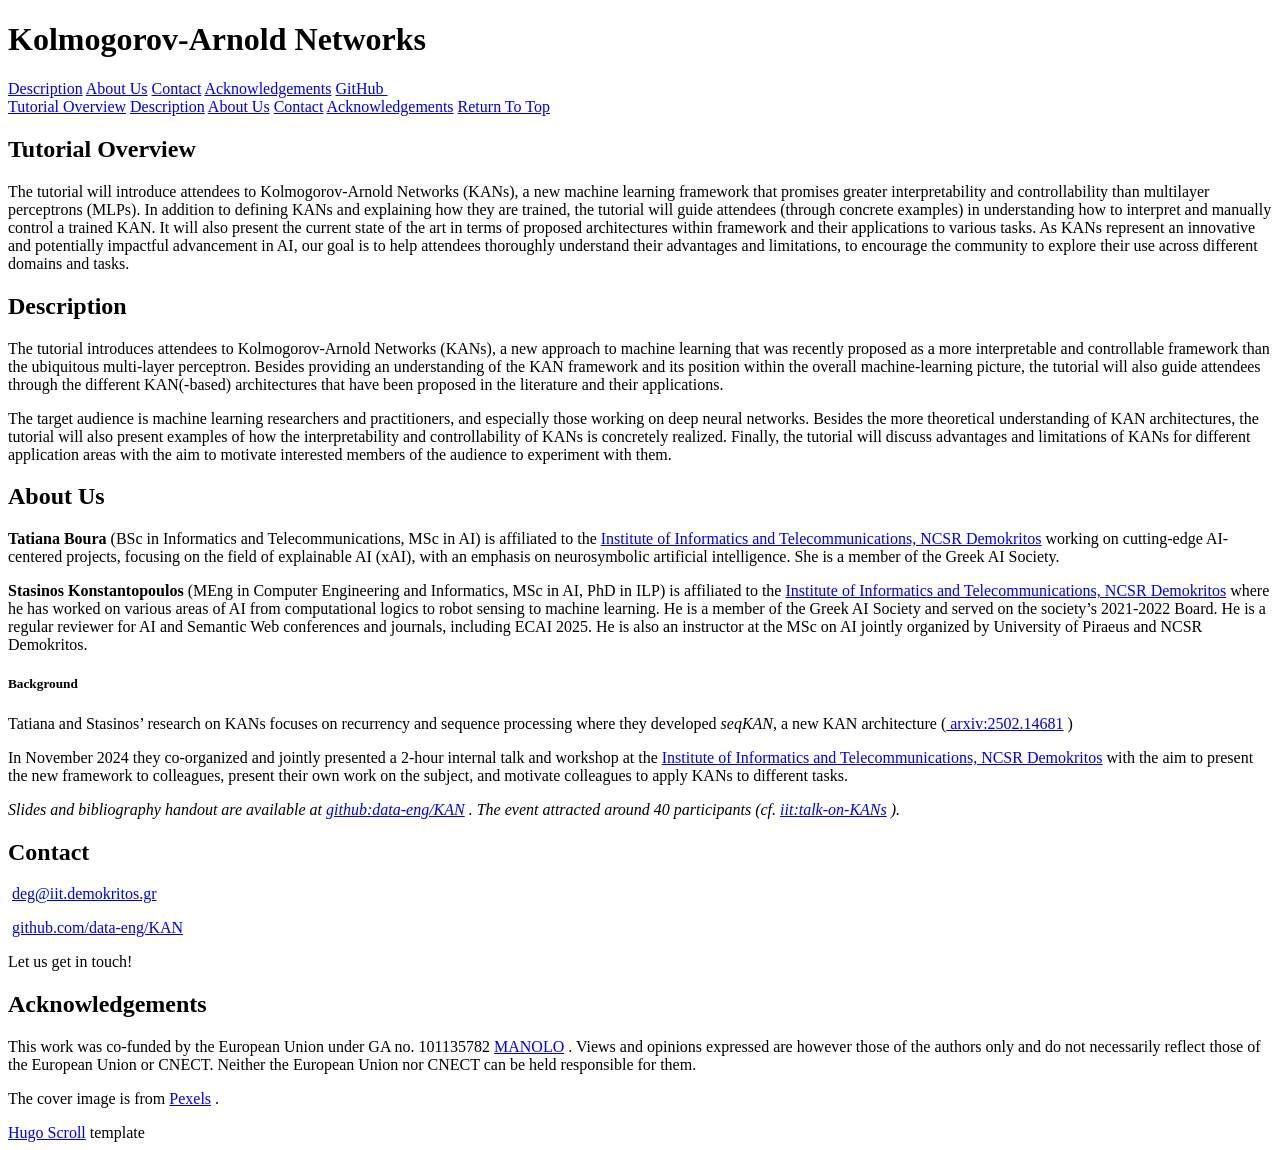
==== docs/index.html @ a7bc5370 "Built site" ====
<!DOCTYPE html>
<html lang="en">
  <head>
	<meta name="generator" content="Hugo 0.131.0"><meta http-equiv="Content-Type" content="text/html; charset=UTF-8" />
<meta http-equiv="X-UA-Compatible" content="IE=edge,chrome=1" />



<title>Introduction to Kolmogorov-Arnold Networks</title>




  <link rel="shortcut icon" href="/KAN/images/favicon.png" type="image/png" />


  <meta name="description" content="Introduction to Kolmogorov-Arnold Networks"
/>

  <meta name="keywords" content="some, keywords, for, seo, you, know, google, duckduckgo, and, such"
/>
<meta name="referrer" content="no-referrer-when-downgrade" />

<meta name="HandheldFriendly" content="True" />
<meta name="MobileOptimized" content="320" />
<meta name="viewport" content="width=device-width, initial-scale=1.0" />











<link rel="stylesheet" href="/KAN/css/style.min.d5d3db02f0aea9da085e8a3356e43a6e72c3c6d2f83bc7bd03868e45275d36c0.css" type="text/css" integrity="sha256-1dPbAvCuqdoIXoozVuQ6bnLDxtL4O8e9A4aORSddNsA=" />

<meta property="og:url" content="https://data-eng.github.io/KAN/">
  <meta property="og:site_name" content="Introduction to Kolmogorov-Arnold Networks">
  <meta property="og:title" content="Introduction to Kolmogorov-Arnold Networks">
  <meta property="og:description" content="Introduction to Kolmogorov-Arnold Networks">
  <meta property="og:locale" content="en">
  <meta property="og:type" content="website">
    <meta property="og:image" content="https://data-eng.github.io/KAN/images/cover-image.jpg">


  <meta name="twitter:card" content="summary_large_image">
  <meta name="twitter:image" content="https://data-eng.github.io/KAN/images/cover-image.jpg">
  <meta name="twitter:title" content="Introduction to Kolmogorov-Arnold Networks">
  <meta name="twitter:description" content="Introduction to Kolmogorov-Arnold Networks">


  <meta itemprop="name" content="Introduction to Kolmogorov-Arnold Networks">
  <meta itemprop="description" content="Introduction to Kolmogorov-Arnold Networks">
  <meta itemprop="image" content="https://data-eng.github.io/KAN/images/cover-image.jpg">



















</head>
  <body>










  
  <style>
   #site-head.withCenteredImage {
    background-image: url('/KAN/images/pexels-googledeepmind-18069230_hu385750889993454171.webp');
  } 
  
    @media (max-width:1920px) and (max-height:1080px) {
      #site-head.withCenteredImage { background-image: url('/KAN/images/pexels-googledeepmind-18069230_hu17025961477384923134.webp'); }
    }
    @media (max-width:1600px) and (max-height:900px) {
      #site-head.withCenteredImage { background-image: url('/KAN/images/pexels-googledeepmind-18069230_hu4778265850010504408.webp'); }
    }
    @media (max-width:1366px) and (max-height:768px) {
      #site-head.withCenteredImage { background-image: url('/KAN/images/pexels-googledeepmind-18069230_hu17669664943263432897.webp'); }
    }

    
  
    @media (max-height:1024px) and (max-aspect-ratio: 900 / 1024) {
      #site-head.withCenteredImage { background-image: url('/KAN/images/pexels-googledeepmind-18069230_hu8406706977879177035.webp'); }
    }
    @media (max-height:1024px) and (max-aspect-ratio: 600 / 1024) {
      #site-head.withCenteredImage { background-image: url('/KAN/images/pexels-googledeepmind-18069230_hu4654658101973155200.webp'); }
    }
    @media (max-height:1024px) and (max-aspect-ratio: 360 / 1024) {
      #site-head.withCenteredImage { background-image: url('/KAN/images/pexels-googledeepmind-18069230_hu14979525852790788212.webp'); }
    }
  </style>
  
<header id="site-head" class="withCenteredImage">


    <div class="vertical">

        

  
  

        <div id="site-head-content" class="inner">
	    

            
              <h1 class="blog-title">Kolmogorov-Arnold Networks</h1>
              
            

            
              
              

              
                
                 <a class='btn site-menu' data-title-anchor='description' href='#description'>Description</a>
              
            
              
              

              
                
                 <a class='btn site-menu' data-title-anchor='about-us' href='#about-us'>About Us</a>
              
            
              
              

              
                
                 <a class='btn site-menu' data-title-anchor='contact' href='#contact'>Contact</a>
              
            
              
              

              
                
                 <a class='btn site-menu' data-title-anchor='acknowledgements' href='#acknowledgements'>Acknowledgements</a>
              
            
              
              

              
                 <a class='btn site-menu' href='https://github.com/data-eng/KAN'>GitHub&nbsp;<i class="fa fa-external-link"></i></a>
              
            

            
                
                <a id='header-arrow' href="#tutorial-overview" aria-label="Go to first section"><i class="fa fa-angle-down"></i></a>
            
        </div>
    </div>
</header>

<main class="content" role="main">
    
    <div class='fixed-nav'>
        
        
        
            
            <a class='fn-item' item_index='1' href='#tutorial-overview'>Tutorial Overview</a>
            
        
            
            <a class='fn-item' item_index='2' href='#description'>Description</a>
            
        
            
            <a class='fn-item' item_index='3' href='#about-us'>About Us</a>
            
        
            
            <a class='fn-item' item_index='4' href='#contact'>Contact</a>
            
        
            
            <a class='fn-item' item_index='5' href='#acknowledgements'>Acknowledgements</a>
            
        
        
            
            <a class='fn-item' item_index='6' href='./#site-head'>Return To Top</a>
        
    </div>

    
    
        
        
        <div class='post-holder'>
            <article id='tutorial-overview' class='post first '>
                <header class="post-header">
                    <h2 class="post-title">Tutorial Overview</h2>
                </header>
                <section class="post-content">
                    <p>The tutorial will introduce attendees to Kolmogorov-Arnold Networks (KANs),
a new machine learning framework that promises greater interpretability and controllability
than multilayer perceptrons (MLPs).
In addition to defining KANs and explaining how they are trained,
the tutorial will guide attendees (through concrete examples) in understanding
how to interpret and manually control a trained KAN. It will also present
the current state of the art in terms of proposed architectures within
framework and their applications to various tasks.
As KANs represent an innovative and potentially impactful
advancement in AI, our goal is to help attendees thoroughly
understand their advantages and limitations,
to encourage the community to explore their use across different domains and tasks.</p>

                </section>
            </article>
            <div class='post-after light'></div>
        </div>
        
    
        
        
        <div class='post-holder dark'>
            <article id='description' class='post  '>
                <header class="post-header">
                    <h2 class="post-title">Description</h2>
                </header>
                <section class="post-content">
                    <p>The tutorial introduces attendees to Kolmogorov-Arnold Networks
(KANs), a new approach to machine learning that was recently proposed
as a more interpretable and controllable framework than the ubiquitous
multi-layer perceptron. Besides providing an understanding of the KAN
framework and its position within the overall machine-learning
picture, the tutorial will also guide attendees through the different
KAN(-based) architectures that have been proposed in the literature and their
applications.</p>
<p>The target audience is machine learning researchers and practitioners,
and especially those working on deep neural networks. Besides the more
theoretical understanding of KAN architectures, the tutorial will also
present examples of how the interpretability and controllability of
KANs is concretely realized. Finally, the tutorial will discuss
advantages and limitations of KANs for different application areas
with the aim to motivate interested members of the audience to
experiment with them.</p>

                </section>
            </article>
            <div class='post-after'></div>
        </div>
        
    
        
        
        <div class='post-holder'>
            <article id='about-us' class='post  '>
                <header class="post-header">
                    <h2 class="post-title">About Us</h2>
                </header>
                <section class="post-content">
                    <p><strong>Tatiana Boura</strong> (BSc in Informatics and Telecommunications, MSc in AI) is
affiliated to the
<a href="https://www.iit.demokritos.gr" target="_blank"><i class="fa fa-external-link"></i> Institute of Informatics and Telecommunications, NCSR Demokritos</a>

working on cutting-edge AI-centered projects, focusing on the field of explainable
AI (xAI), with an emphasis on neurosymbolic artificial intelligence.
She is a member of the Greek AI Society.</p>
<p><strong>Stasinos Konstantopoulos</strong> (MEng in Computer Engineering and Informatics, MSc in AI,
PhD in ILP) is affiliated to the
<a href="https://www.iit.demokritos.gr" target="_blank"><i class="fa fa-external-link"></i> Institute of Informatics and Telecommunications, NCSR Demokritos</a>

where he has worked on various areas
of AI from computational logics to robot sensing to machine
learning. He is a member of the Greek AI Society and served on the
society&rsquo;s 2021-2022 Board. He is a regular reviewer for AI and
Semantic Web conferences and journals, including ECAI 2025. He is also
an instructor at the MSc on AI jointly organized by
University of Piraeus and NCSR Demokritos.</p>
<h5 id="background">Background</h5>
<p>Tatiana and Stasinos&rsquo; research on KANs focuses on recurrency and
sequence processing where they developed
<em>seqKAN</em>, a new KAN architecture
(<a href="https://arxiv.org/abs/2502.14681" target="_blank"><i class="fa fa-external-link"></i> arxiv:2502.14681</a>
)</p>
<p>In November 2024 they co-organized and jointly presented a 2-hour
internal talk and workshop at the <a href="https://www.iit.demokritos.gr" target="_blank"><i class="fa fa-external-link"></i> Institute of Informatics and Telecommunications, NCSR Demokritos</a>

with the aim to present the new
framework to colleagues, present their own work on the subject, and
motivate colleagues to apply KANs to different tasks.</p>
<p><em>Slides and bibliography handout are available at <a href="https://github.com/data-eng/KAN/tree/master/background" target="_blank"><i class="fa fa-external-link"></i> github:data-eng/KAN</a>
.</em>
<em>The event attracted around 40 participants (cf. <a href="https://www.iit.demokritos.gr/newsevents/iit-talk-on-kolmogorov-arnold-networks-theoretical-background-current-approaches-and-potential-next-steps" target="_blank"><i class="fa fa-external-link"></i> iit:talk-on-KANs</a>
).</em></p>

                </section>
            </article>
            <div class='post-after light'></div>
        </div>
        
    
        
        
        <div class='post-holder dark'>
            <article id='contact' class='post  '>
                <header class="post-header">
                    <h2 class="post-title">Contact</h2>
                </header>
                <section class="post-content">
                    
    <p><i class="fa fa-envelope"></i>&nbsp;<a href="mailto:deg@iit.demokritos.gr">deg@iit.demokritos.gr</a></p>

    <p><i class="fa-brands fa-github"></i>&nbsp;<a href="github.com/data-eng/KAN">github.com/data-eng/KAN</a></p>


<p>Let us get in touch!</p>

                </section>
            </article>
            <div class='post-after'></div>
        </div>
        
    
        
        
        <div class='post-holder'>
            <article id='acknowledgements' class='post  last'>
                <header class="post-header">
                    <h2 class="post-title">Acknowledgements</h2>
                </header>
                <section class="post-content">
                    <p>This work was co-funded by the European Union under GA no. 101135782
<a href="https://manolo-project.eu" target="_blank"><i class="fa fa-external-link"></i> MANOLO</a>
.
Views and opinions expressed are however those of
the authors only and do not necessarily reflect those of the European
Union or CNECT. Neither the European Union nor CNECT can be held
responsible for them.</p>
<p>The cover image is from
<a href="https://www.pexels.com" target="_blank"><i class="fa fa-external-link"></i> Pexels</a>
.</p>

                </section>
            </article>
            <div class='post-after light'></div>
        </div>
        
    
</main>




<footer class="site-footer">
  <div class="inner">
    

    

    

    
      <section>
        <a href="https://themes.gohugo.io/hugo-scroll/" target="_blank" rel="noopener">Hugo Scroll</a> template
      </section>
    

    
  </div>
</footer>


    

    
    
    
    

    <script src="/KAN/js/script.min.e0e987346bbbb9dba86d3972fa7b7f9edbad23c49a5b4e270eb8531b3299c1cc.js" integrity="sha256-4OmHNGu7uduobTly&#43;nt/ntutI8SaW04nDrhTGzKZwcw=" ></script>

    
    <script>cssVars();</script>

    
</body>
</html>
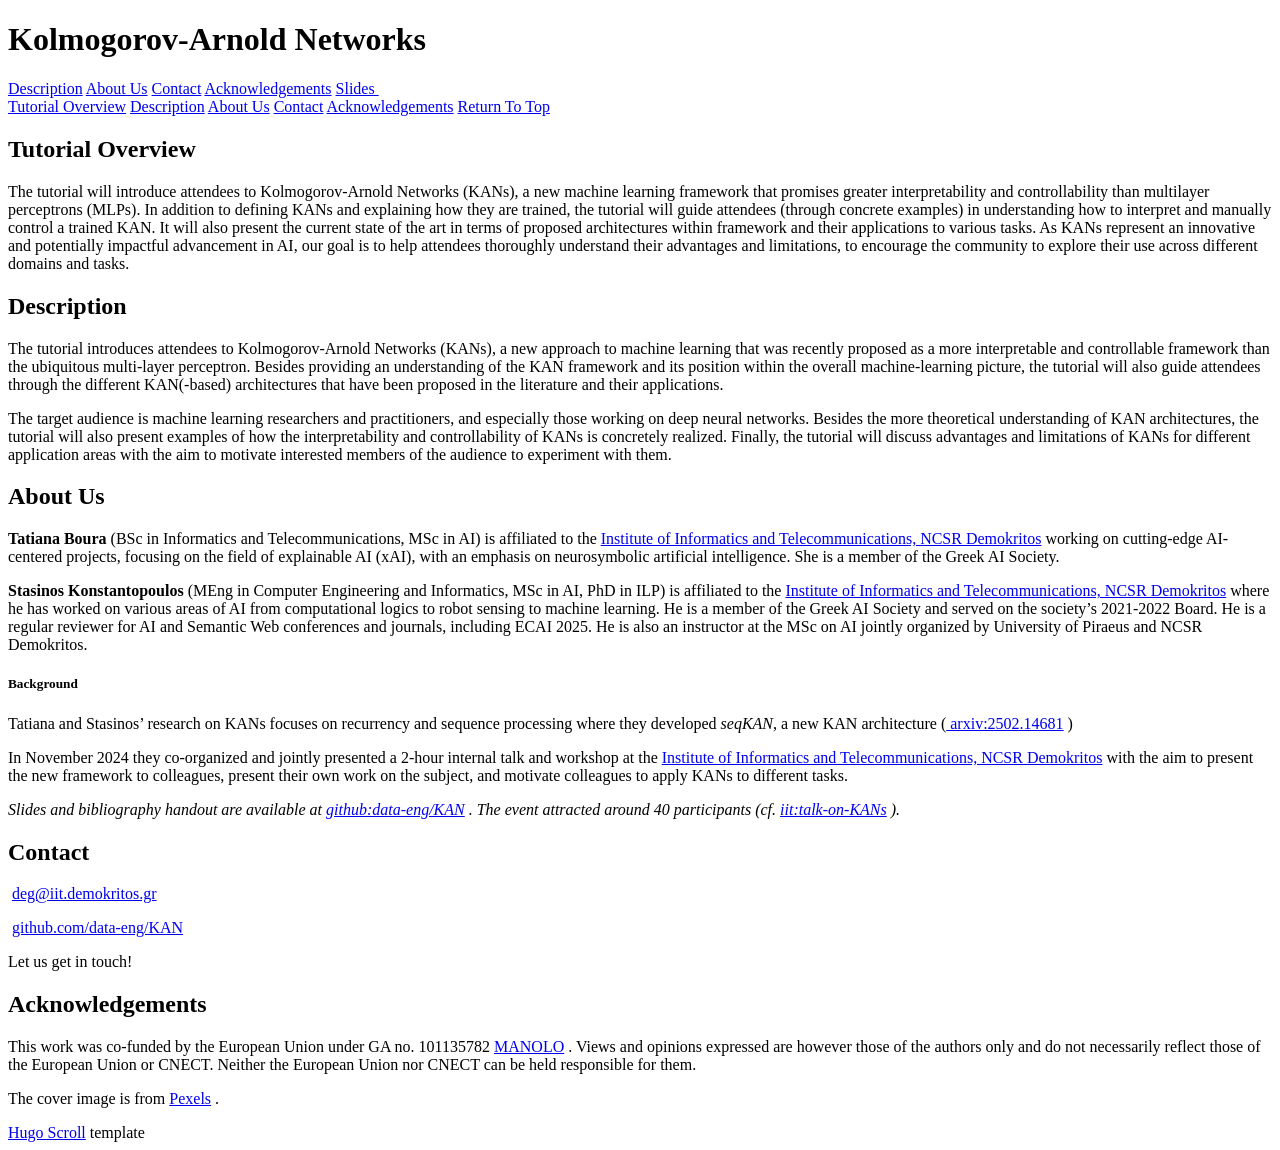
==== commit 604e8a41: "ECAI tutorial slides" ====
--- a/docs/index.html
+++ b/docs/index.html
@@ -170,7 +170,7 @@
               
 
               
-                 <a class='btn site-menu' href='https://github.com/data-eng/KAN'>GitHub&nbsp;<i class="fa fa-external-link"></i></a>
+                 <a class='btn site-menu' href='https://github.com/data-eng/KAN/blob/master/background/slides.pdf'>Slides&nbsp;<i class="fa fa-external-link"></i></a>
               
             
 
